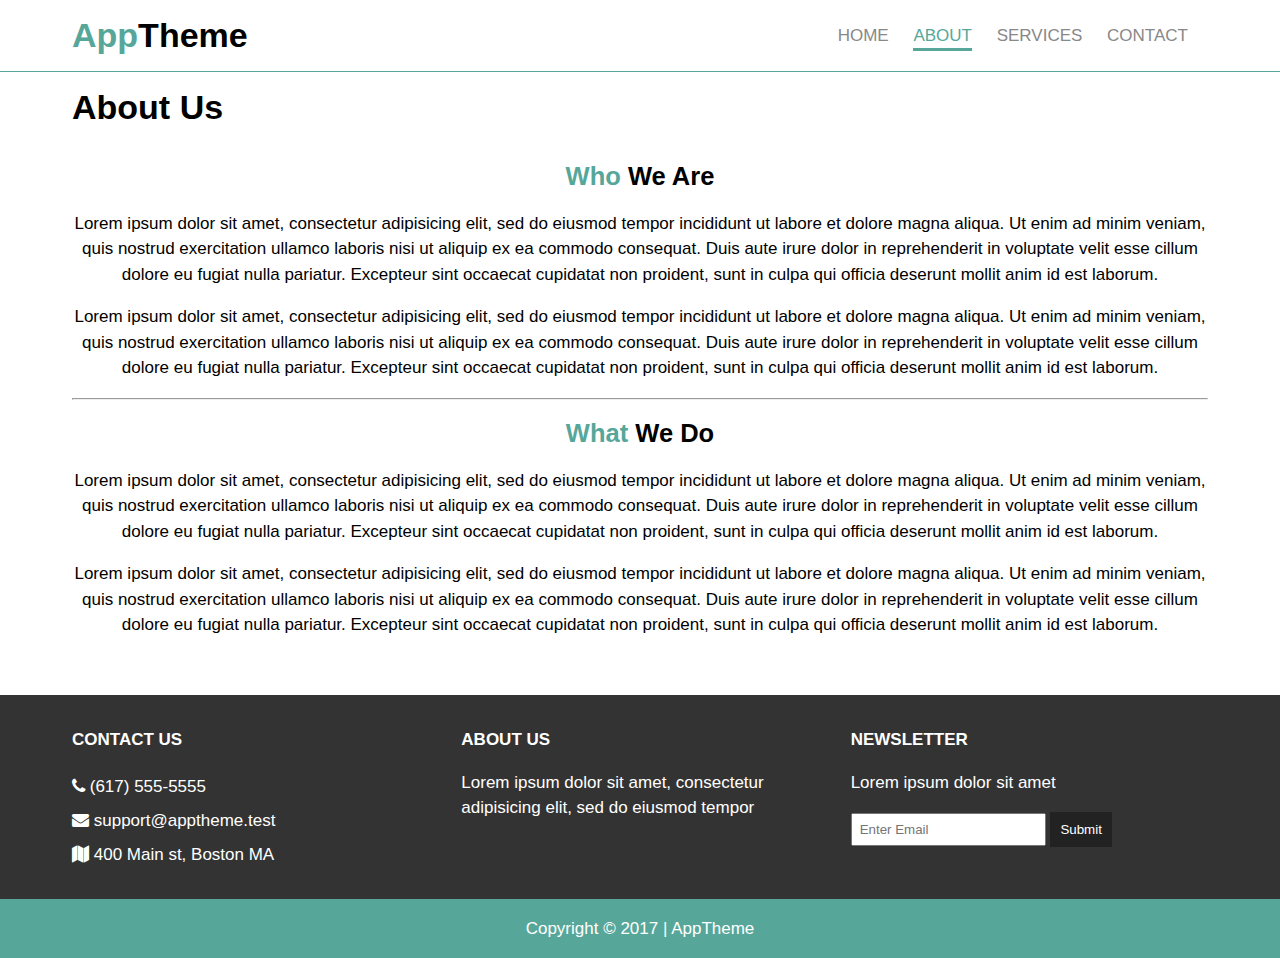
==== AppTheme-webpage/about.html @ 7fffb8e6 "Add files via upload" ====
<!DOCTYPE html>
<html>
  <head>
    <meta charset="utf-8">
    <title>AppTheme | About</title>
    <link rel="stylesheet" href="css/flexboxgrid.css">
    <link rel="stylesheet" href="css/font-awesome.css">
    <link rel="stylesheet" href="css/style.css">
  </head>
  <body>
    <!-- HEADER -->
    <header id="main-header">
      <div class="container">
        <div class="row end-sm end-md end-lg center-xs middle-xs middle-sm middle-md middle-lg">
          <div class="col-xs-12 col-sm-2 col-md-2 col-lg-2">
            <h1><span class="primary-text">App</span>Theme</h1>
          </div>
          <div class="col-xs-12 col-sm-10 col-md-10 col-lg-10">
            <nav id="navbar">
              <ul>
                <li><a href="index.html">Home</a></li>
                <li class="current"><a href="about.html">About</a></li>
                <li><a href="services.html">Services</a></li>
                <li><a href="contact.html">Contact</a></li>
              </ul>
            </nav>
          </div>
        </div>
      </div>
    </header>

    <!-- SUBHEADER -->
    <section id="subheader">
      <div class="container">
        <div class="row">
          <div class="col-xs-12 col-sm-12 col-md-12 col-lg-12">
            <h1>About Us</h1>
          </div>
        </div>
      </div>
    </section>

    <!-- MAIN PAGE -->
    <section id="page" class="about">
      <div class="container">
        <div class="row center-xs center-sm center-md center-lg">
          <div class="col-xs-12 col-sm-12 col-md-12 col-lg-12">
            <h2><span class="primary-text">Who</span> We Are</h2>
            <p>Lorem ipsum dolor sit amet, consectetur adipisicing elit, sed do eiusmod tempor incididunt ut labore et dolore magna aliqua. Ut enim ad minim veniam, quis nostrud exercitation ullamco laboris nisi ut aliquip ex ea commodo consequat. Duis aute irure dolor in reprehenderit in voluptate velit esse cillum dolore eu fugiat nulla pariatur. Excepteur sint occaecat cupidatat non proident, sunt in culpa qui officia deserunt mollit anim id est laborum.</p>
            <p>Lorem ipsum dolor sit amet, consectetur adipisicing elit, sed do eiusmod tempor incididunt ut labore et dolore magna aliqua. Ut enim ad minim veniam, quis nostrud exercitation ullamco laboris nisi ut aliquip ex ea commodo consequat. Duis aute irure dolor in reprehenderit in voluptate velit esse cillum dolore eu fugiat nulla pariatur. Excepteur sint occaecat cupidatat non proident, sunt in culpa qui officia deserunt mollit anim id est laborum.</p>
            <hr>
            <h2><span class="primary-text">What</span> We Do</h2>
            <p>Lorem ipsum dolor sit amet, consectetur adipisicing elit, sed do eiusmod tempor incididunt ut labore et dolore magna aliqua. Ut enim ad minim veniam, quis nostrud exercitation ullamco laboris nisi ut aliquip ex ea commodo consequat. Duis aute irure dolor in reprehenderit in voluptate velit esse cillum dolore eu fugiat nulla pariatur. Excepteur sint occaecat cupidatat non proident, sunt in culpa qui officia deserunt mollit anim id est laborum.</p>
            <p>Lorem ipsum dolor sit amet, consectetur adipisicing elit, sed do eiusmod tempor incididunt ut labore et dolore magna aliqua. Ut enim ad minim veniam, quis nostrud exercitation ullamco laboris nisi ut aliquip ex ea commodo consequat. Duis aute irure dolor in reprehenderit in voluptate velit esse cillum dolore eu fugiat nulla pariatur. Excepteur sint occaecat cupidatat non proident, sunt in culpa qui officia deserunt mollit anim id est laborum.</p>
          </div>
        </div>
      </div>
    </section>

    <!-- COMPANY -->
    <section id="company">
      <div class="container">
        <div class="row">
          <div class="col-xs-12 col-sm-4 col-md-4 col-lg-4">
            <h4>Contact Us</h4>
            <ul>
              <li><i class="fa fa-phone"></i> (617) 555-5555</li>
              <li><i class="fa fa-envelope"></i> support@apptheme.test</li>
              <li><i class="fa fa-map"></i> 400 Main st, Boston MA</li>
            </ul>
          </div>
          <div class="col-xs-12 col-sm-4 col-md-4 col-lg-4">
            <h4>About Us</h4>
            <p>Lorem ipsum dolor sit amet, consectetur adipisicing elit, sed do eiusmod tempor</p>
          </div>
          <div class="col-xs-12 col-sm-4 col-md-4 col-lg-4">
            <h4>Newsletter</h4>
            <p>Lorem ipsum dolor sit amet</p>
            <form>
              <input type="text" name="email" placeholder="Enter Email">
              <button type="submit" name="button">Submit</button>
            </form>
          </div>
        </div>
      </div>
    </section>

    <!-- FOOTER -->
    <footer id="main-footer">
      <div class="container">
        <div class="row center-xs center-sm center-md center-lg">
          <div class="col-xs-12 col-sm-12 col-md-12 col-lg-12">
            <p>Copyright &copy; 2017 | AppTheme</p>
          </div>
        </div>
      </div>
    </footer>

  </body>
</html>
---- AppTheme-webpage/css/flexboxgrid.css ----
/* Uncomment and set these variables to customize the grid. */

.container-fluid {
  margin-right: auto;
  margin-left: auto;
  padding-right: 2rem;
  padding-left: 2rem;
}

.row {
  box-sizing: border-box;
  display: -ms-flexbox;
  display: -webkit-box;
  display: flex;
  -ms-flex: 0 1 auto;
  -webkit-box-flex: 0;
  flex: 0 1 auto;
  -ms-flex-direction: row;
  -webkit-box-orient: horizontal;
  -webkit-box-direction: normal;
  flex-direction: row;
  -ms-flex-wrap: wrap;
  flex-wrap: wrap;
  margin-right: -1rem;
  margin-left: -1rem;
}

.row.reverse {
  -ms-flex-direction: row-reverse;
  -webkit-box-orient: horizontal;
  -webkit-box-direction: reverse;
  flex-direction: row-reverse;
}

.col.reverse {
  -ms-flex-direction: column-reverse;
  -webkit-box-orient: vertical;
  -webkit-box-direction: reverse;
  flex-direction: column-reverse;
}

.col-xs,
.col-xs-1,
.col-xs-2,
.col-xs-3,
.col-xs-4,
.col-xs-5,
.col-xs-6,
.col-xs-7,
.col-xs-8,
.col-xs-9,
.col-xs-10,
.col-xs-11,
.col-xs-12 {
  box-sizing: border-box;
  -ms-flex: 0 0 auto;
  -webkit-box-flex: 0;
  flex: 0 0 auto;
  padding-right: 1rem;
  padding-left: 1rem;
}

.col-xs {
  -webkit-flex-grow: 1;
  -ms-flex-positive: 1;
  -webkit-box-flex: 1;
  flex-grow: 1;
  -ms-flex-preferred-size: 0;
  flex-basis: 0;
  max-width: 100%;
}

.col-xs-1 {
  -ms-flex-preferred-size: 8.333%;
  flex-basis: 8.333%;
  max-width: 8.333%;
}

.col-xs-2 {
  -ms-flex-preferred-size: 16.667%;
  flex-basis: 16.667%;
  max-width: 16.667%;
}

.col-xs-3 {
  -ms-flex-preferred-size: 25%;
  flex-basis: 25%;
  max-width: 25%;
}

.col-xs-4 {
  -ms-flex-preferred-size: 33.333%;
  flex-basis: 33.333%;
  max-width: 33.333%;
}

.col-xs-5 {
  -ms-flex-preferred-size: 41.667%;
  flex-basis: 41.667%;
  max-width: 41.667%;
}

.col-xs-6 {
  -ms-flex-preferred-size: 50%;
  flex-basis: 50%;
  max-width: 50%;
}

.col-xs-7 {
  -ms-flex-preferred-size: 58.333%;
  flex-basis: 58.333%;
  max-width: 58.333%;
}

.col-xs-8 {
  -ms-flex-preferred-size: 66.667%;
  flex-basis: 66.667%;
  max-width: 66.667%;
}

.col-xs-9 {
  -ms-flex-preferred-size: 75%;
  flex-basis: 75%;
  max-width: 75%;
}

.col-xs-10 {
  -ms-flex-preferred-size: 83.333%;
  flex-basis: 83.333%;
  max-width: 83.333%;
}

.col-xs-11 {
  -ms-flex-preferred-size: 91.667%;
  flex-basis: 91.667%;
  max-width: 91.667%;
}

.col-xs-12 {
  -ms-flex-preferred-size: 100%;
  flex-basis: 100%;
  max-width: 100%;
}

.col-xs-offset-1 {
  margin-left: 8.333%;
}

.col-xs-offset-2 {
  margin-left: 16.667%;
}

.col-xs-offset-3 {
  margin-left: 25%;
}

.col-xs-offset-4 {
  margin-left: 33.333%;
}

.col-xs-offset-5 {
  margin-left: 41.667%;
}

.col-xs-offset-6 {
  margin-left: 50%;
}

.col-xs-offset-7 {
  margin-left: 58.333%;
}

.col-xs-offset-8 {
  margin-left: 66.667%;
}

.col-xs-offset-9 {
  margin-left: 75%;
}

.col-xs-offset-10 {
  margin-left: 83.333%;
}

.col-xs-offset-11 {
  margin-left: 91.667%;
}

.start-xs {
  -ms-flex-pack: start;
  -webkit-box-pack: start;
  justify-content: flex-start;
  text-align: start;
}

.center-xs {
  -ms-flex-pack: center;
  -webkit-box-pack: center;
  justify-content: center;
  text-align: center;
}

.end-xs {
  -ms-flex-pack: end;
  -webkit-box-pack: end;
  justify-content: flex-end;
  text-align: end;
}

.top-xs {
  -ms-flex-align: start;
  -webkit-box-align: start;
  align-items: flex-start;
}

.middle-xs {
  -ms-flex-align: center;
  -webkit-box-align: center;
  align-items: center;
}

.bottom-xs {
  -ms-flex-align: end;
  -webkit-box-align: end;
  align-items: flex-end;
}

.around-xs {
  -ms-flex-pack: distribute;
  justify-content: space-around;
}

.between-xs {
  -ms-flex-pack: justify;
  -webkit-box-pack: justify;
  justify-content: space-between;
}

.first-xs {
  -ms-flex-order: -1;
  -webkit-box-ordinal-group: 0;
  order: -1;
}

.last-xs {
  -ms-flex-order: 1;
  -webkit-box-ordinal-group: 2;
  order: 1;
}

@media only screen and (min-width: 48em) {
  .container {
    width: 46rem;
  }

  .col-sm,
  .col-sm-1,
  .col-sm-2,
  .col-sm-3,
  .col-sm-4,
  .col-sm-5,
  .col-sm-6,
  .col-sm-7,
  .col-sm-8,
  .col-sm-9,
  .col-sm-10,
  .col-sm-11,
  .col-sm-12 {
    box-sizing: border-box;
    -ms-flex: 0 0 auto;
    -webkit-box-flex: 0;
    flex: 0 0 auto;
    padding-right: 1rem;
    padding-left: 1rem;
  }

  .col-sm {
    -webkit-flex-grow: 1;
    -ms-flex-positive: 1;
    -webkit-box-flex: 1;
    flex-grow: 1;
    -ms-flex-preferred-size: 0;
    flex-basis: 0;
    max-width: 100%;
  }

  .col-sm-1 {
    -ms-flex-preferred-size: 8.333%;
    flex-basis: 8.333%;
    max-width: 8.333%;
  }

  .col-sm-2 {
    -ms-flex-preferred-size: 16.667%;
    flex-basis: 16.667%;
    max-width: 16.667%;
  }

  .col-sm-3 {
    -ms-flex-preferred-size: 25%;
    flex-basis: 25%;
    max-width: 25%;
  }

  .col-sm-4 {
    -ms-flex-preferred-size: 33.333%;
    flex-basis: 33.333%;
    max-width: 33.333%;
  }

  .col-sm-5 {
    -ms-flex-preferred-size: 41.667%;
    flex-basis: 41.667%;
    max-width: 41.667%;
  }

  .col-sm-6 {
    -ms-flex-preferred-size: 50%;
    flex-basis: 50%;
    max-width: 50%;
  }

  .col-sm-7 {
    -ms-flex-preferred-size: 58.333%;
    flex-basis: 58.333%;
    max-width: 58.333%;
  }

  .col-sm-8 {
    -ms-flex-preferred-size: 66.667%;
    flex-basis: 66.667%;
    max-width: 66.667%;
  }

  .col-sm-9 {
    -ms-flex-preferred-size: 75%;
    flex-basis: 75%;
    max-width: 75%;
  }

  .col-sm-10 {
    -ms-flex-preferred-size: 83.333%;
    flex-basis: 83.333%;
    max-width: 83.333%;
  }

  .col-sm-11 {
    -ms-flex-preferred-size: 91.667%;
    flex-basis: 91.667%;
    max-width: 91.667%;
  }

  .col-sm-12 {
    -ms-flex-preferred-size: 100%;
    flex-basis: 100%;
    max-width: 100%;
  }

  .col-sm-offset-1 {
    margin-left: 8.333%;
  }

  .col-sm-offset-2 {
    margin-left: 16.667%;
  }

  .col-sm-offset-3 {
    margin-left: 25%;
  }

  .col-sm-offset-4 {
    margin-left: 33.333%;
  }

  .col-sm-offset-5 {
    margin-left: 41.667%;
  }

  .col-sm-offset-6 {
    margin-left: 50%;
  }

  .col-sm-offset-7 {
    margin-left: 58.333%;
  }

  .col-sm-offset-8 {
    margin-left: 66.667%;
  }

  .col-sm-offset-9 {
    margin-left: 75%;
  }

  .col-sm-offset-10 {
    margin-left: 83.333%;
  }

  .col-sm-offset-11 {
    margin-left: 91.667%;
  }

  .start-sm {
    -ms-flex-pack: start;
    -webkit-box-pack: start;
    justify-content: flex-start;
    text-align: start;
  }

  .center-sm {
    -ms-flex-pack: center;
    -webkit-box-pack: center;
    justify-content: center;
    text-align: center;
  }

  .end-sm {
    -ms-flex-pack: end;
    -webkit-box-pack: end;
    justify-content: flex-end;
    text-align: end;
  }

  .top-sm {
    -ms-flex-align: start;
    -webkit-box-align: start;
    align-items: flex-start;
  }

  .middle-sm {
    -ms-flex-align: center;
    -webkit-box-align: center;
    align-items: center;
  }

  .bottom-sm {
    -ms-flex-align: end;
    -webkit-box-align: end;
    align-items: flex-end;
  }

  .around-sm {
    -ms-flex-pack: distribute;
    justify-content: space-around;
  }

  .between-sm {
    -ms-flex-pack: justify;
    -webkit-box-pack: justify;
    justify-content: space-between;
  }

  .first-sm {
    -ms-flex-order: -1;
    -webkit-box-ordinal-group: 0;
    order: -1;
  }

  .last-sm {
    -ms-flex-order: 1;
    -webkit-box-ordinal-group: 2;
    order: 1;
  }
}

@media only screen and (min-width: 62em) {
  .container {
    width: 61rem;
  }

  .col-md,
  .col-md-1,
  .col-md-2,
  .col-md-3,
  .col-md-4,
  .col-md-5,
  .col-md-6,
  .col-md-7,
  .col-md-8,
  .col-md-9,
  .col-md-10,
  .col-md-11,
  .col-md-12 {
    box-sizing: border-box;
    -ms-flex: 0 0 auto;
    -webkit-box-flex: 0;
    flex: 0 0 auto;
    padding-right: 1rem;
    padding-left: 1rem;
  }

  .col-md {
    -webkit-flex-grow: 1;
    -ms-flex-positive: 1;
    -webkit-box-flex: 1;
    flex-grow: 1;
    -ms-flex-preferred-size: 0;
    flex-basis: 0;
    max-width: 100%;
  }

  .col-md-1 {
    -ms-flex-preferred-size: 8.333%;
    flex-basis: 8.333%;
    max-width: 8.333%;
  }

  .col-md-2 {
    -ms-flex-preferred-size: 16.667%;
    flex-basis: 16.667%;
    max-width: 16.667%;
  }

  .col-md-3 {
    -ms-flex-preferred-size: 25%;
    flex-basis: 25%;
    max-width: 25%;
  }

  .col-md-4 {
    -ms-flex-preferred-size: 33.333%;
    flex-basis: 33.333%;
    max-width: 33.333%;
  }

  .col-md-5 {
    -ms-flex-preferred-size: 41.667%;
    flex-basis: 41.667%;
    max-width: 41.667%;
  }

  .col-md-6 {
    -ms-flex-preferred-size: 50%;
    flex-basis: 50%;
    max-width: 50%;
  }

  .col-md-7 {
    -ms-flex-preferred-size: 58.333%;
    flex-basis: 58.333%;
    max-width: 58.333%;
  }

  .col-md-8 {
    -ms-flex-preferred-size: 66.667%;
    flex-basis: 66.667%;
    max-width: 66.667%;
  }

  .col-md-9 {
    -ms-flex-preferred-size: 75%;
    flex-basis: 75%;
    max-width: 75%;
  }

  .col-md-10 {
    -ms-flex-preferred-size: 83.333%;
    flex-basis: 83.333%;
    max-width: 83.333%;
  }

  .col-md-11 {
    -ms-flex-preferred-size: 91.667%;
    flex-basis: 91.667%;
    max-width: 91.667%;
  }

  .col-md-12 {
    -ms-flex-preferred-size: 100%;
    flex-basis: 100%;
    max-width: 100%;
  }

  .col-md-offset-1 {
    margin-left: 8.333%;
  }

  .col-md-offset-2 {
    margin-left: 16.667%;
  }

  .col-md-offset-3 {
    margin-left: 25%;
  }

  .col-md-offset-4 {
    margin-left: 33.333%;
  }

  .col-md-offset-5 {
    margin-left: 41.667%;
  }

  .col-md-offset-6 {
    margin-left: 50%;
  }

  .col-md-offset-7 {
    margin-left: 58.333%;
  }

  .col-md-offset-8 {
    margin-left: 66.667%;
  }

  .col-md-offset-9 {
    margin-left: 75%;
  }

  .col-md-offset-10 {
    margin-left: 83.333%;
  }

  .col-md-offset-11 {
    margin-left: 91.667%;
  }

  .start-md {
    -ms-flex-pack: start;
    -webkit-box-pack: start;
    justify-content: flex-start;
    text-align: start;
  }

  .center-md {
    -ms-flex-pack: center;
    -webkit-box-pack: center;
    justify-content: center;
    text-align: center;
  }

  .end-md {
    -ms-flex-pack: end;
    -webkit-box-pack: end;
    justify-content: flex-end;
    text-align: end;
  }

  .top-md {
    -ms-flex-align: start;
    -webkit-box-align: start;
    align-items: flex-start;
  }

  .middle-md {
    -ms-flex-align: center;
    -webkit-box-align: center;
    align-items: center;
  }

  .bottom-md {
    -ms-flex-align: end;
    -webkit-box-align: end;
    align-items: flex-end;
  }

  .around-md {
    -ms-flex-pack: distribute;
    justify-content: space-around;
  }

  .between-md {
    -ms-flex-pack: justify;
    -webkit-box-pack: justify;
    justify-content: space-between;
  }

  .first-md {
    -ms-flex-order: -1;
    -webkit-box-ordinal-group: 0;
    order: -1;
  }

  .last-md {
    -ms-flex-order: 1;
    -webkit-box-ordinal-group: 2;
    order: 1;
  }
}

@media only screen and (min-width: 75em) {
  .container {
    width: 71rem;
  }

  .col-lg,
  .col-lg-1,
  .col-lg-2,
  .col-lg-3,
  .col-lg-4,
  .col-lg-5,
  .col-lg-6,
  .col-lg-7,
  .col-lg-8,
  .col-lg-9,
  .col-lg-10,
  .col-lg-11,
  .col-lg-12 {
    box-sizing: border-box;
    -ms-flex: 0 0 auto;
    -webkit-box-flex: 0;
    flex: 0 0 auto;
    padding-right: 1rem;
    padding-left: 1rem;
  }

  .col-lg {
    -webkit-flex-grow: 1;
    -ms-flex-positive: 1;
    -webkit-box-flex: 1;
    flex-grow: 1;
    -ms-flex-preferred-size: 0;
    flex-basis: 0;
    max-width: 100%;
  }

  .col-lg-1 {
    -ms-flex-preferred-size: 8.333%;
    flex-basis: 8.333%;
    max-width: 8.333%;
  }

  .col-lg-2 {
    -ms-flex-preferred-size: 16.667%;
    flex-basis: 16.667%;
    max-width: 16.667%;
  }

  .col-lg-3 {
    -ms-flex-preferred-size: 25%;
    flex-basis: 25%;
    max-width: 25%;
  }

  .col-lg-4 {
    -ms-flex-preferred-size: 33.333%;
    flex-basis: 33.333%;
    max-width: 33.333%;
  }

  .col-lg-5 {
    -ms-flex-preferred-size: 41.667%;
    flex-basis: 41.667%;
    max-width: 41.667%;
  }

  .col-lg-6 {
    -ms-flex-preferred-size: 50%;
    flex-basis: 50%;
    max-width: 50%;
  }

  .col-lg-7 {
    -ms-flex-preferred-size: 58.333%;
    flex-basis: 58.333%;
    max-width: 58.333%;
  }

  .col-lg-8 {
    -ms-flex-preferred-size: 66.667%;
    flex-basis: 66.667%;
    max-width: 66.667%;
  }

  .col-lg-9 {
    -ms-flex-preferred-size: 75%;
    flex-basis: 75%;
    max-width: 75%;
  }

  .col-lg-10 {
    -ms-flex-preferred-size: 83.333%;
    flex-basis: 83.333%;
    max-width: 83.333%;
  }

  .col-lg-11 {
    -ms-flex-preferred-size: 91.667%;
    flex-basis: 91.667%;
    max-width: 91.667%;
  }

  .col-lg-12 {
    -ms-flex-preferred-size: 100%;
    flex-basis: 100%;
    max-width: 100%;
  }

  .col-lg-offset-1 {
    margin-left: 8.333%;
  }

  .col-lg-offset-2 {
    margin-left: 16.667%;
  }

  .col-lg-offset-3 {
    margin-left: 25%;
  }

  .col-lg-offset-4 {
    margin-left: 33.333%;
  }

  .col-lg-offset-5 {
    margin-left: 41.667%;
  }

  .col-lg-offset-6 {
    margin-left: 50%;
  }

  .col-lg-offset-7 {
    margin-left: 58.333%;
  }

  .col-lg-offset-8 {
    margin-left: 66.667%;
  }

  .col-lg-offset-9 {
    margin-left: 75%;
  }

  .col-lg-offset-10 {
    margin-left: 83.333%;
  }

  .col-lg-offset-11 {
    margin-left: 91.667%;
  }

  .start-lg {
    -ms-flex-pack: start;
    -webkit-box-pack: start;
    justify-content: flex-start;
    text-align: start;
  }

  .center-lg {
    -ms-flex-pack: center;
    -webkit-box-pack: center;
    justify-content: center;
    text-align: center;
  }

  .end-lg {
    -ms-flex-pack: end;
    -webkit-box-pack: end;
    justify-content: flex-end;
    text-align: end;
  }

  .top-lg {
    -ms-flex-align: start;
    -webkit-box-align: start;
    align-items: flex-start;
  }

  .middle-lg {
    -ms-flex-align: center;
    -webkit-box-align: center;
    align-items: center;
  }

  .bottom-lg {
    -ms-flex-align: end;
    -webkit-box-align: end;
    align-items: flex-end;
  }

  .around-lg {
    -ms-flex-pack: distribute;
    justify-content: space-around;
  }

  .between-lg {
    -ms-flex-pack: justify;
    -webkit-box-pack: justify;
    justify-content: space-between;
  }

  .first-lg {
    -ms-flex-order: -1;
    -webkit-box-ordinal-group: 0;
    order: -1;
  }

  .last-lg {
    -ms-flex-order: 1;
    -webkit-box-ordinal-group: 2;
    order: 1;
  }
}
---- AppTheme-webpage/css/style.css ----
body{
  font-family:'Open-sans', sans-serif;
  font-size:17px;
  line-height:1.5em;
  margin:0;
  padding:0;
}

img{
  width:100%;
}

.container{
  margin:auto;
}

/* COMMON CLASSES */
.primary-text{
  color:#56a79a;
}

.primary-background{
  background:#56a79a;
}

/* HEADER */
#main-header{
  border-bottom:1px solid #56a79a;
}

/* NAVBAR */
#navbar{
  text-transform:uppercase;
}

#navbar li{
  display:inline;
  padding-right:20px;
  list-style:none;
}

#navbar a{
  text-decoration:none;
  color:#888;
}

#navbar li.current a, #navbar a:hover{
  color:#56a79a;
  border-bottom: 3px solid #56a79a;
  padding-bottom:3px;
}

/* SHOWCASE */
#showcase{
  background:url('../images/showcase.jpg') no-repeat center center;
  border-bottom:1px solid #56a79a;
  margin-bottom:30px;
}

#showcase .row{
  height:600px;
}

#showcase h1{
  font-size:50px;
  margin:0;
  padding-bottom:20px;
}

#showcase p{
  color:#ccc;
  margin:0;
}

#showcase .showcase-content{
  background:#333;
  color:#fff;
  border-radius:90px;
  padding:40px;
  opacity:0.9;
}

/* FEATURES */
#features h2{
  font-size:35px;
  margin:0;
  padding-bottom:10px;
}

#features p{
  color:#888;
  margin:0;
  margin-bottom:40px;
}

#features .fa{
  font-size:60px;
  color:#56a79a;
}

/* INFO */
#info{
  background:#333 url('../images/info-bg.jpg') no-repeat;
  color:#fff;
}

#info h2{
  font-size:35px;
  margin:0;
  padding-bottom:10px;
}

#info ul{
  list-style:none;
  padding:0;
}

#info li{
  line-height:2em;
  font-size:20px;
}

/* COMPANY */
#company{
  background:#333;
  color:#fff;
  padding:10px 0;
}

#company h4{
  text-transform:uppercase;
  margin-bottom:0;
}

#company ul{
  padding:0;
  list-style:none;
  line-height:2em;
}

#company input[type="text"]{
  padding:7px;
}

#company button{
  background:#222;
  color:#fff;
  padding:10px;
  border:0;
}

/* FOOTER */
#main-footer{
  background:#56a79a;
  color:#fff;
}

/* PAGE */
#page{
  margin-bottom:40px;
}

/* SERVICES */
.services ul li{
  list-style:none;
  padding:10px;
}

.services ul li:nth-child(odd){
  background:#333;
  color:#fff;
}

.services ul li:nth-child(even){
  background:#56a79a;
  color:#fff;
}

/* CONTACT */
.contact form{
  background:#333;
  color:#fff;
  padding:20px;
}

.contact form input[type="text"]{
  width:50%;
  height:30px;
  margin-bottom:10px;
}

.contact form textarea{
  width:50%;
  height:100px;
}

.contact form button{
  width:50%;
  padding:10px 0;
  border:0;
  background:#222;
  color:#fff;
}

.contact form label{
  text-transform:uppercase;
}

/* MEDIA QUERIES */
@media(max-width:800px){
  #showcase h1{
    font-size:30px;
  }
}

@media(max-width:500px){
  #showcase .showcase-content{
    padding:40px 10px;
  }
}
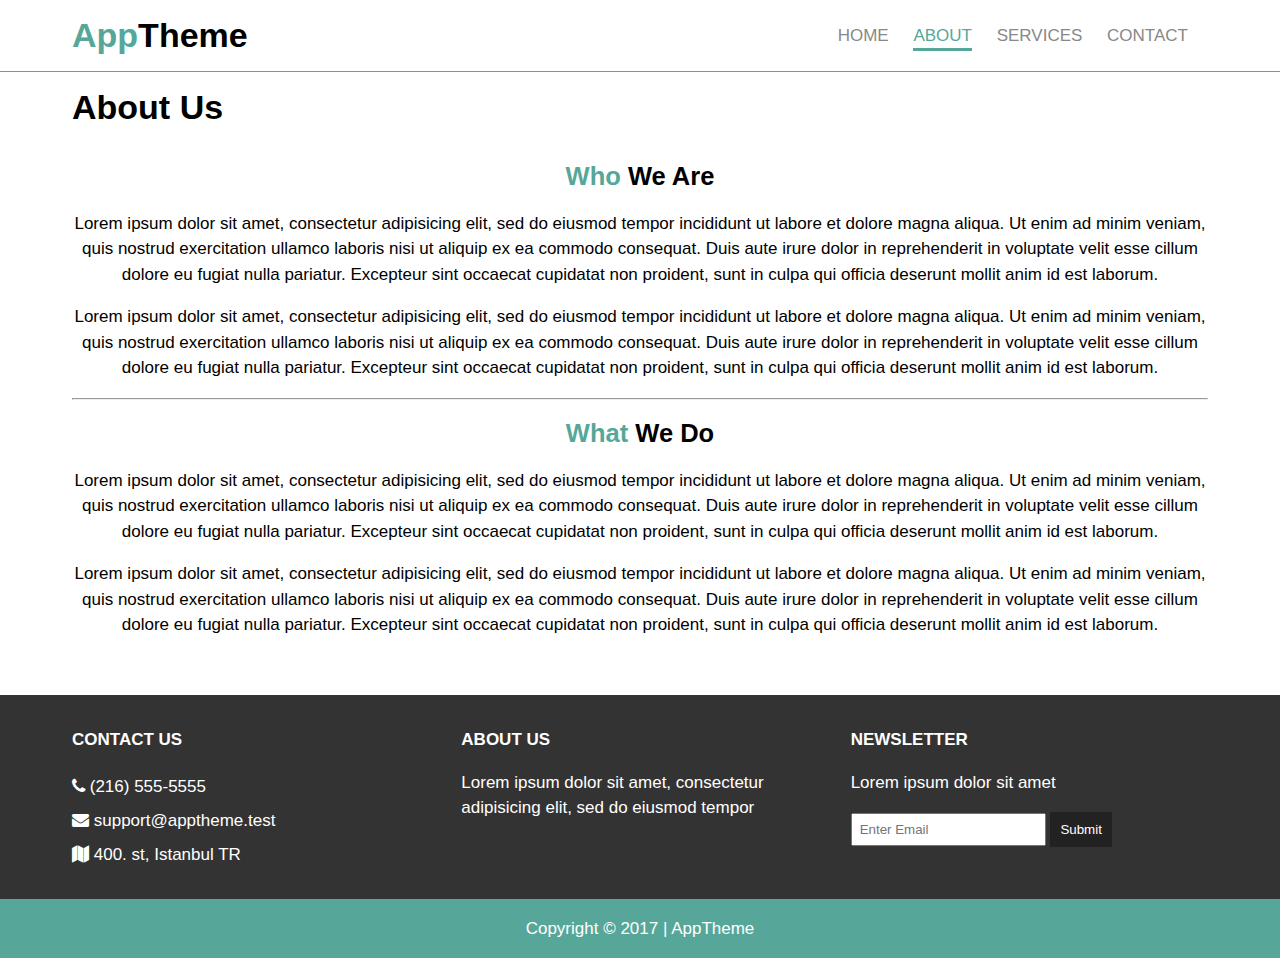
==== commit 75957552: "Update about.html" ====
--- a/AppTheme-webpage/about.html
+++ b/AppTheme-webpage/about.html
@@ -64,9 +64,9 @@
           <div class="col-xs-12 col-sm-4 col-md-4 col-lg-4">
             <h4>Contact Us</h4>
             <ul>
-              <li><i class="fa fa-phone"></i> (617) 555-5555</li>
+              <li><i class="fa fa-phone"></i> (216) 555-5555</li>
               <li><i class="fa fa-envelope"></i> support@apptheme.test</li>
-              <li><i class="fa fa-map"></i> 400 Main st, Boston MA</li>
+              <li><i class="fa fa-map"></i> 400. st, Istanbul TR</li>
             </ul>
           </div>
           <div class="col-xs-12 col-sm-4 col-md-4 col-lg-4">
